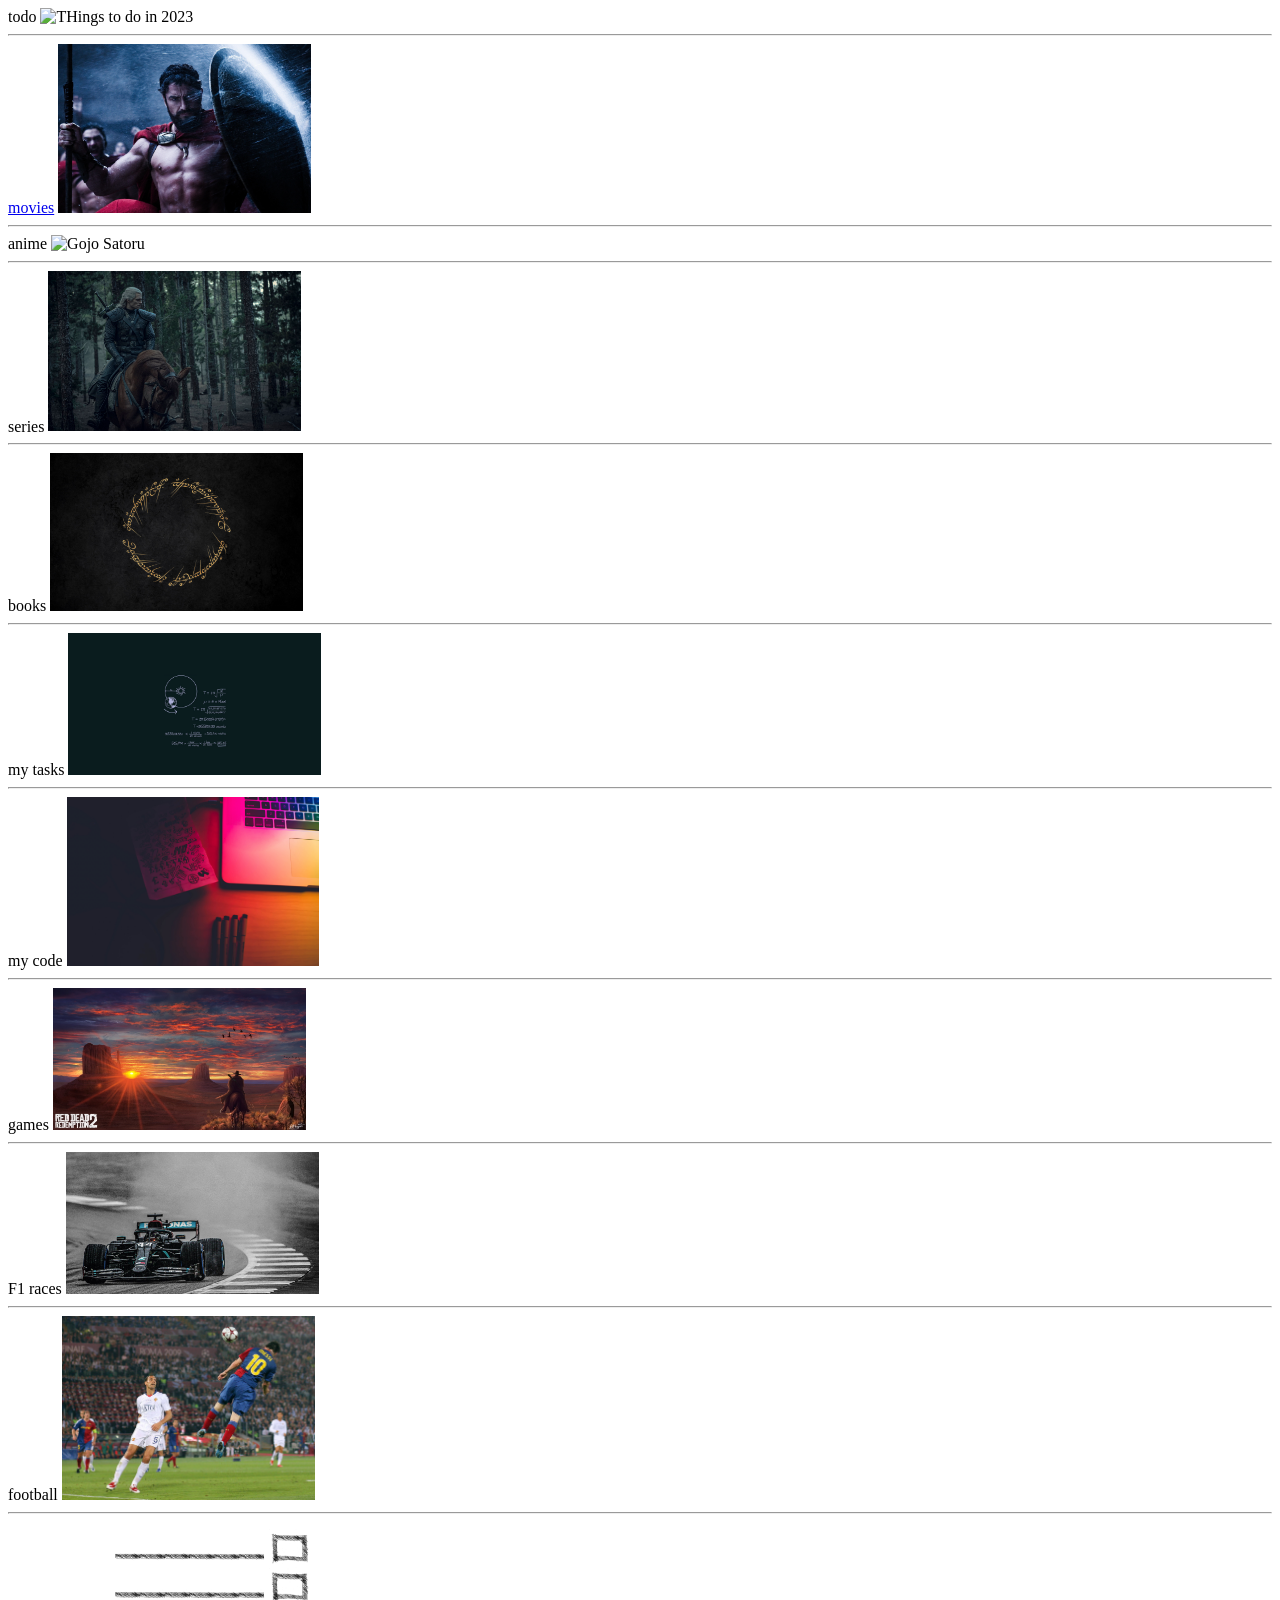
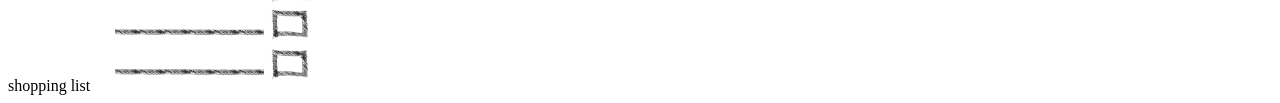
==== reviews/main.html @ 1fe299f5 "initial commit" ====
<!DOCTYPE html>
<html lang="en">
  <head>
    <meta charset="UTF-8" />
    <meta name="viewport" content="width=device-width, initial-scale=1.0" />
    <title>Archin Deepak - portfolio</title>
    <link rel="stylesheet" href="styles.css" />
  </head>
  <body>
    <div>
      <a draggable="true">todo</a>
      <img src="./assets/images/ToDo.jpg" alt="THings to do in 2023" />
    </div>
    <hr />
    <div>
      <a href="./assets/pages/movies.html" draggable="true">movies</a>
      <img src="./assets/images/movie.jpg" alt="300 Movie" />
    </div>
    <hr />
    <div>
      <a draggable="true">anime</a>
      <img src="./assets/images/anime.jpeg" alt="Gojo Satoru" />
    </div>
    <hr />
    <div></div>
    <a draggable="true">series</a>
    <img src="./assets/images/series.jpg" alt="Witcher" />
    <hr />
    <div>
      <a draggable="true">books</a>
      <img src="./assets/images/book.jpg" alt="Lord of the Rings" />
    </div>
    <hr />
    <div>
      <a draggable="true">my tasks</a>
      <img src="./assets/images/tasks.jpg" />
    </div>
    <hr />
    <div>
      <a draggable="true">my code</a>
      <img src="./assets/images/code.jpg" />
    </div>
    <hr />
    <div>
      <a draggable="true">games</a>
      <img src="./assets/images/game.jpg" alt="Red Dead Redemption 2" />
    </div>
    <hr />
    <div>
      <a draggable="true">F1 races</a>
      <img src="./assets/images/f1.jpg" alt=" Lewis Hamilton 44" />
    </div>
    <hr />
    <div>
      <a draggable="true">football</a>
      <img
        src="./assets/images/football.jpg"
        alt="FC Barcelona 3 - Manchester United 1"
      />
    </div>
    <hr />
    <div>
      <a draggable="true">shopping list</a>
      <img src="./assets/images/shoppingList.jpg" />
    </div>
  </body>
</html>

<!-- 
    A list of all movies i have watched
    A list of all anime I have watched
    A list of all series i have watched
    a list of all books i have read
    a list of all the tasks i have kept for myself
    a list of all games i have played
    a review of F1 races i have seen
    a review of all football matches i have seen
    a list of what things i need to buy
    a list of things i need to change in life
 -->
---- reviews/styles.css ----
img {
    width: 20%; /* takes the 100 % width of its container (.box div)*/
    height: 20%; /* takes the 100 % height of its container (.box div)*/
}

a {
  text-align: center;
}
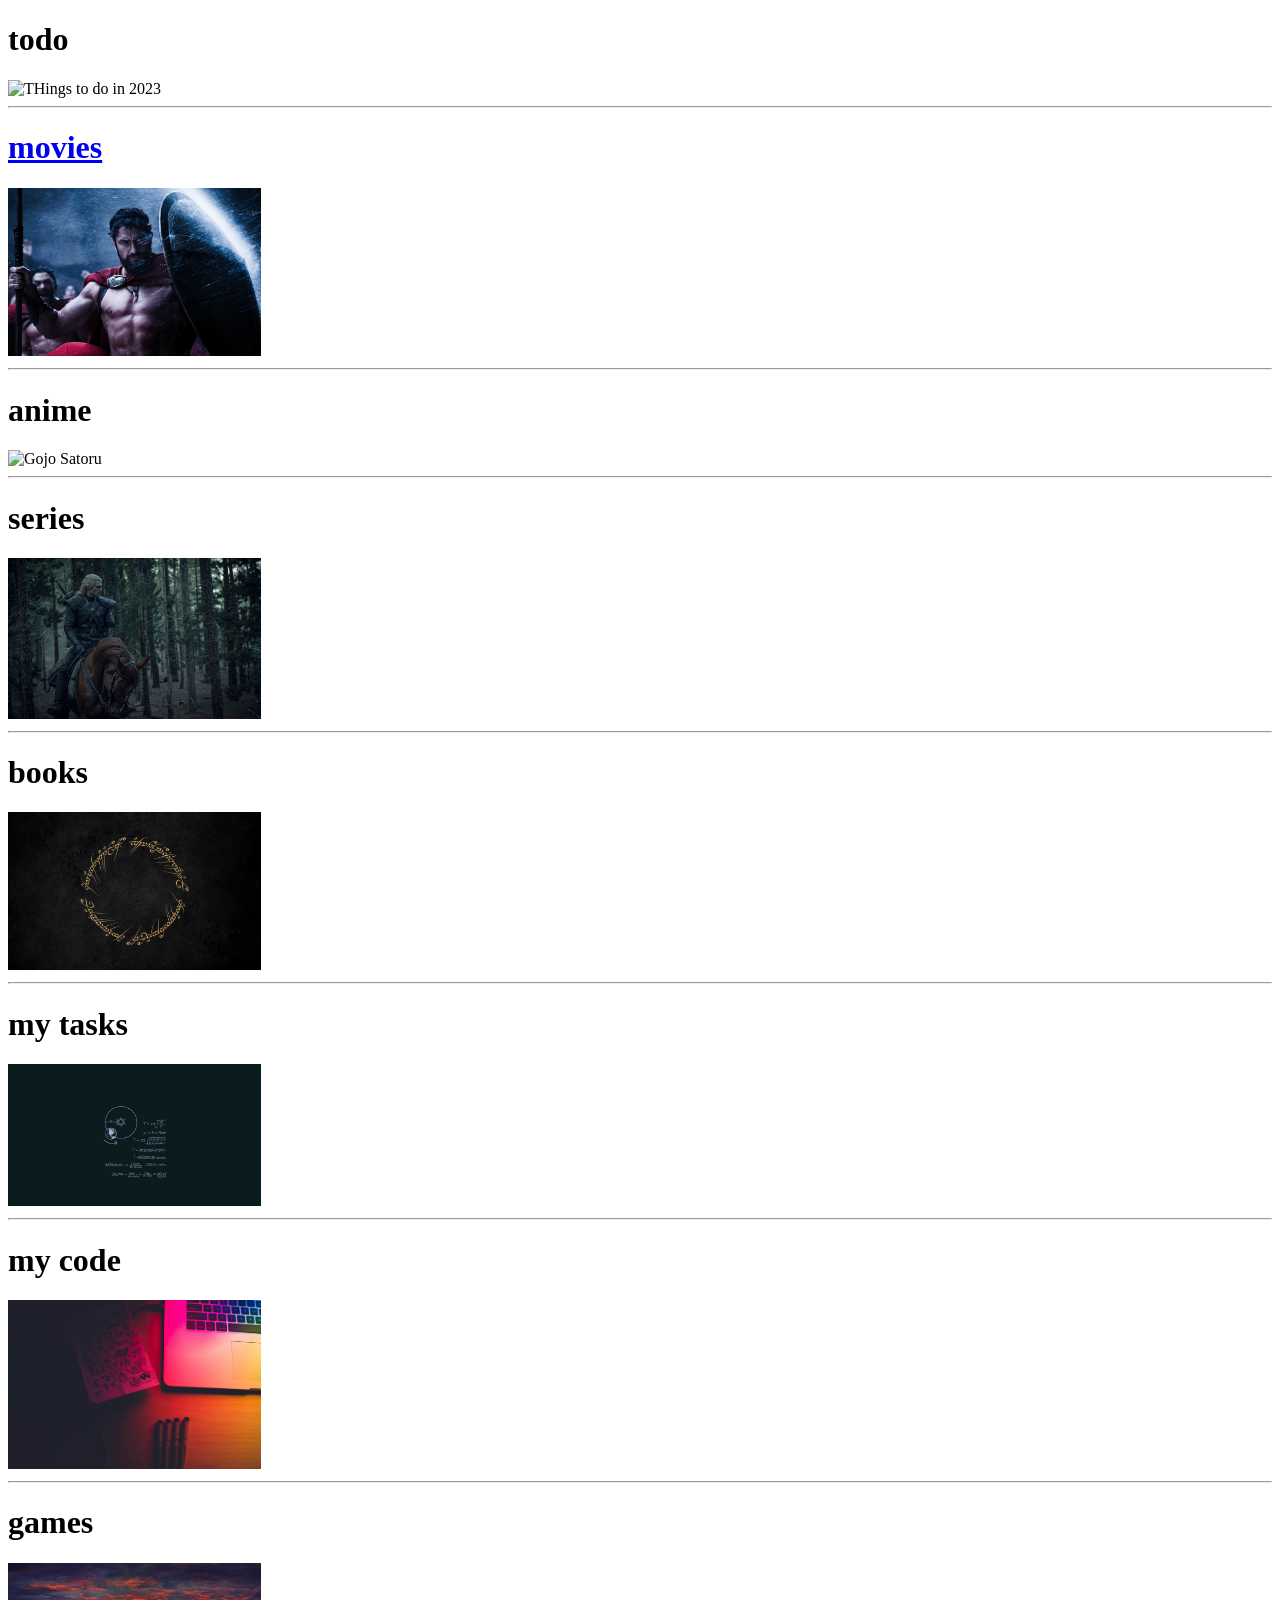
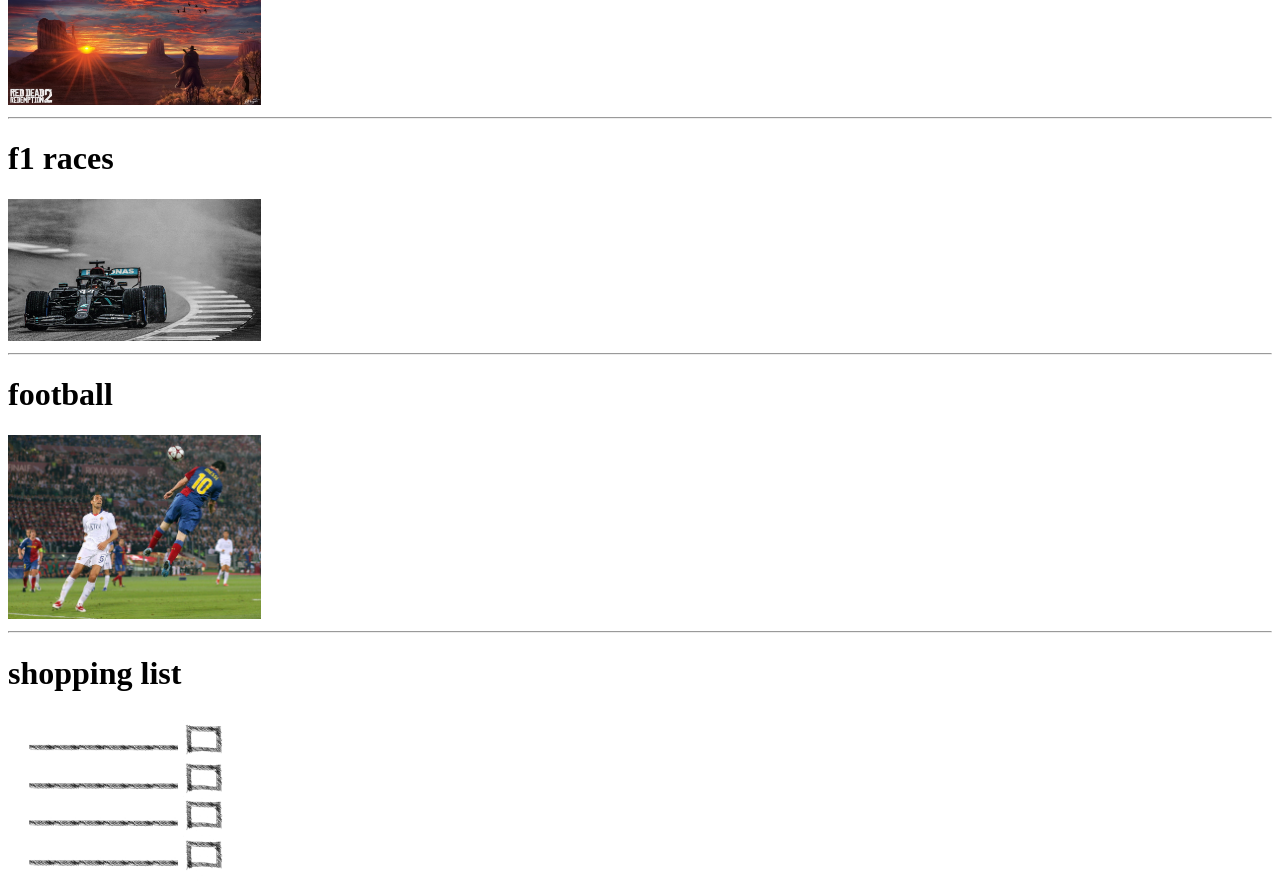
==== commit 35bfa5ec: "testing" ====
--- a/reviews/main.html
+++ b/reviews/main.html
@@ -8,51 +8,51 @@
   </head>
   <body>
     <div>
-      <a draggable="true">todo</a>
+      <h1><a draggable="true">todo</a></h1>
       <img src="./assets/images/ToDo.jpg" alt="THings to do in 2023" />
     </div>
     <hr />
     <div>
-      <a href="./assets/pages/movies.html" draggable="true">movies</a>
+      <h1><a href="./assets/pages/movies.html" draggable="true">movies</a></h1>
       <img src="./assets/images/movie.jpg" alt="300 Movie" />
     </div>
     <hr />
     <div>
-      <a draggable="true">anime</a>
+      <h1><a draggable="true">anime</a></h1>
       <img src="./assets/images/anime.jpeg" alt="Gojo Satoru" />
     </div>
     <hr />
     <div></div>
-    <a draggable="true">series</a>
+    <h1><a draggable="true">series</a></h1>
     <img src="./assets/images/series.jpg" alt="Witcher" />
     <hr />
     <div>
-      <a draggable="true">books</a>
+      <h1><a draggable="true">books</a></h1>
       <img src="./assets/images/book.jpg" alt="Lord of the Rings" />
     </div>
     <hr />
     <div>
-      <a draggable="true">my tasks</a>
+      <h1><a draggable="true">my tasks</a></h1>
       <img src="./assets/images/tasks.jpg" />
     </div>
     <hr />
     <div>
-      <a draggable="true">my code</a>
+      <h1><a draggable="true">my code</a></h1>
       <img src="./assets/images/code.jpg" />
     </div>
     <hr />
     <div>
-      <a draggable="true">games</a>
+      <h1><a draggable="true">games</a></h1>
       <img src="./assets/images/game.jpg" alt="Red Dead Redemption 2" />
     </div>
     <hr />
     <div>
-      <a draggable="true">F1 races</a>
+      <h1><a draggable="true">f1 races</a></h1>
       <img src="./assets/images/f1.jpg" alt=" Lewis Hamilton 44" />
     </div>
     <hr />
     <div>
-      <a draggable="true">football</a>
+      <h1><a draggable="true">football</a></h1>
       <img
         src="./assets/images/football.jpg"
         alt="FC Barcelona 3 - Manchester United 1"
@@ -60,7 +60,7 @@
     </div>
     <hr />
     <div>
-      <a draggable="true">shopping list</a>
+      <h1><a draggable="true">shopping list</a></h1>
       <img src="./assets/images/shoppingList.jpg" />
     </div>
   </body>
